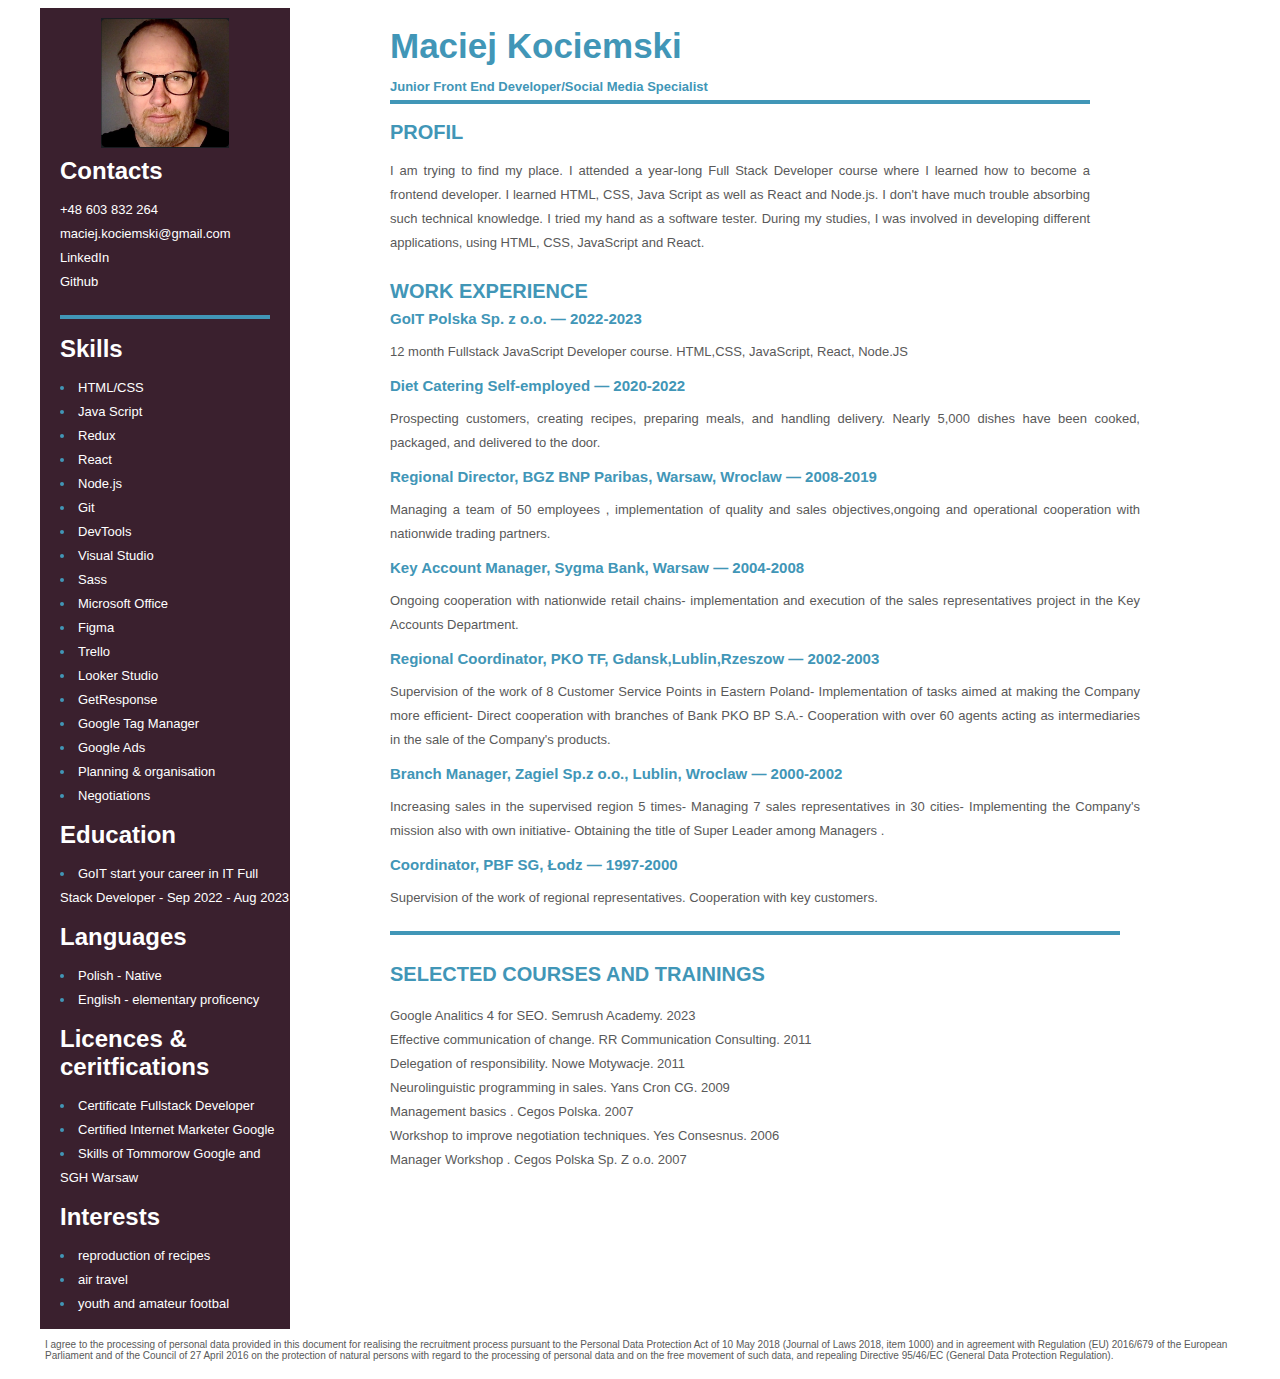
==== cv_about/index.html @ 738c1360 "add socials and style socials and correct all styles header and features" ====
<!DOCTYPE html>
<html lang="en">

<head>
    <meta charset="UTF-8" />
    <meta http-equiv="X-UA-Compatible" content="IE=edge" />
    <meta name="viewport" content="width=device-width, initial-scale=1.0" />
    <title>Cv - Maciej Kociemski</title>
    <link rel="preconnect" href="https://fonts.googleapis.com" />
    <link rel="preconnect" href="https://fonts.gstatic.com" crossorigin />
    <link href="https://fonts.googleapis.com/css2?family=Montserrat:wght@400;700&display=swap" rel="stylesheet" />
    <link href="style.css" rel="stylesheet" />
    <script src="index.js" defer></script>
</head>

<body>
    <div class="wrapper">
        <main>
            <div class="main-description">
                <h1>Maciej Kociemski</h1>
                <h2 class="job-title">Junior Front End Developer/Social Media Specialist</h2>
                <h2 class="header-primary">profil</h2>
                <p class="description">
                    I am trying to find my place. I attended a year-long Full Stack Developer course where I learned how
                    to become a
                    frontend developer. I learned HTML, CSS, Java Script as well as React and Node.js. I don't have much
                    trouble absorbing
                    such technical knowledge. I tried my hand as a software tester. During my studies, I was involved in
                    developing
                    different applications, using HTML, CSS, JavaScript and React.
                </p>
            </div>
            <div>
                <h2 class="header-primary">Work Experience</h2>
                <h3 class="job-name">
                    GoIT Polska Sp. z o.o. — 2022-2023
                </h3>
                <p class="description">12 month Fullstack JavaScript Developer course. HTML,CSS, JavaScript, React,
                    Node.JS </p>
            </div>
            <div>

                <h3 class="job-name">
                    Diet Catering Self-employed — 2020-2022
                </h3>
                <p class="description">Prospecting customers, creating recipes, preparing meals, and handling delivery.
                    Nearly 5,000 dishes have been cooked,
                    packaged, and delivered to the door.</p>
            </div>

            <div>

                <h3 class="job-name">
                    Regional Director, BGZ BNP Paribas, Warsaw, Wroclaw — 2008-2019
                </h3>
                <p class="description">Managing a team of 50 employees , implementation of quality and sales
                    objectives,ongoing and operational cooperation
                    with nationwide trading partners.</p>
            </div>
            <div>

                <h3 class="job-name">
                    Key Account Manager, Sygma Bank, Warsaw — 2004-2008
                </h3>
                <p class="description">Ongoing cooperation with nationwide retail chains- implementation and execution
                    of the sales representatives project in
                    the Key Accounts Department.</p>
            </div>
            <div>

                <h3 class="job-name">
                    Regional Coordinator, PKO TF, Gdansk,Lublin,Rzeszow — 2002-2003
                </h3>
                <p class="description">Supervision of the work of 8 Customer Service Points in Eastern Poland-
                    Implementation of tasks aimed at making the
                    Company more efficient- Direct cooperation with branches of Bank PKO BP S.A.- Cooperation with over
                    60 agents acting as
                    intermediaries in the sale of the Company's products.</p>
            </div>
            <div>

                <h3 class="job-name">
                    Branch Manager, Zagiel Sp.z o.o., Lublin, Wroclaw — 2000-2002
                </h3>
                <p class="description">Increasing sales in the supervised region 5 times- Managing 7 sales
                    representatives in 30 cities- Implementing the
                    Company's mission also with own initiative- Obtaining the title of Super Leader among Managers
                    .</p>
            </div>
            <div>

                <h3 class="job-name">
                    Coordinator, PBF SG, Łodz — 1997-2000
                </h3>
                <p class="description">Supervision of the work of regional representatives. Cooperation with key
                    customers.</p>
            </div>
            <!-- <div class="projects">
                <h2 class="header-primary">Selected projects</h2>
                <ul class="list-primary">
                    <li>
                        <div class="project-item">
                            <a class="list-primary-text" href="https://kingamiko.github.io/wallet-application/"
                                target="_blank">
                                Finance Management System (Team Leader)</a>
                            <span>[React, Redux, Node.js, Express, MongoDB, JWT]</span>
                            <p class="projects-description">
                                Developed an advanced finance management system that enables
                                users to track and analyze their expenses and income. This
                                comprehensive application is built using React and Redux for a
                                dynamic and responsive front-end, while the back-end is
                                powered by Node.js and Express, with MongoDB as the database.
                            </p>
                        </div>
                    </li>
                    <li>
                        <div class="project-item">
                            <a class="list-primary-text" href="https://github.com/KingaMiko/REST-API-application"
                                target="_blank">
                                REST API application</a>
                            <span>[Node, Express, JS, MongoDB, JWT, Jest]</span>
                            <p class="projects-description">
                                I created a RESTful API for a contact management application
                                using Node.js, Express.js, and MongoDB. It enables basic
                                contact operations and user authentication, showcasing my
                                backend development skills.
                            </p>
                        </div>
                    </li>
                    <li>
                        <div class="project-item">
                            <a class="list-primary-text" href="https://kingamiko.github.io/goit-react-hw-08-phonebook"
                                target="_blank">Phonebook Application</a>
                            <span>[React, Redux, Mui, JS]</span>
                            <p class="projects-description">
                                A comprehensive contact management system developed with React
                                and Redux. This application facilitates user registration,
                                login, and profile updates. It showcases my expertise in
                                creating dynamic, responsive user interfaces and efficient
                                state management.
                            </p>
                        </div>
                    </li>
                    <li>
                        <div class="project-item">
                            <a class="list-primary-text" href="https://kingamiko.github.io/goit-react-hw-05-movies/"
                                target="_blank">
                                Movie search engine</a>
                            <span>[React, Styled Components, JS, Rest API, Axios]</span>
                            <p class="projects-description">
                                Developed a React-based web application for movie exploration,
                                utilizing themoviedb.org API. Features include real-time
                                trending movie displays, keyword-based movie search, and
                                detailed movie information with cast and reviews. Implemented
                                efficient routing and code splitting for optimized
                                performance.
                            </p>
                        </div>
                        
                    </li>

                    <li>
                        <div class="project-item">
                            <a class="list-primary-text" href="https://github.com/KingaMiko/Filmoteka-project-2"
                                target="_blank">
                                Movie serach webpage (Team Leader)</a>
                            <span>[HTML, CSS, JS, Rest API, Axios, Parcel]</span>
                            <p class="projects-description">
                                Led the development of a responsive movie search application,
                                compatible across various devices. Key features include
                                user-friendly navigation, integration with themoviedb.org API
                                for real-time movie data, and interactive functionalities like
                                movie lists management and detailed viewing.
                            </p>
                        </div>
                    </li>
                    <li>
                        <div class="project-item">
                            <a class="list-primary-text" href="https://kingamiko.github.io/Ice-cream-projekt-1/"
                                target="_blank">
                                Webpage for Ice Cream shop (Team Leader)</a>
                            <span>[HTML, CSS, JS, Parcel]</span>
                            <p class="projects-description">
                                Directed the creation of a responsive ice cream shop website,
                                ensuring compatibility across all devices. Key
                                responsibilities included user interface design, navigation
                                setup, and integrating dynamic content features for an
                                engaging user experience.
                            </p>
                        </div>
                    </li>
                </ul>
            </div> -->






            <p class="underline"></p>

            <div>
                <h2 class="header-primary">Selected courses and trainings</h2>
                <ul class="list-third">
                    <li><span class="list-third-item description">
                            Google Analitics 4 for SEO. Semrush Academy. 2023</span></li>
                    <li><span class="list-third-item description">
                            Effective communication of change. RR Communication Consulting. 2011</span></li>
                    <li><span class="list-third-item description">
                            Delegation of responsibility. Nowe Motywacje. 2011</span></li>
                    <li><span class="list-third-item description">
                            Neurolinguistic programming in sales. Yans Cron CG. 2009</span></li>
                    <li><span class="list-third-item description">
                            Management basics . Cegos Polska. 2007</span></li>
                    <li><span class="list-third-item description">
                            Workshop to improve negotiation techniques. Yes Consesnus. 2006</span></li>
                    <li><span class="list-third-item description">
                            Manager Workshop . Cegos Polska Sp. Z o.o. 2007</span></li>
                </ul>
            </div>


        </main>
        <aside>
            <img class="cv-photo" src="photo_cv_small.jpeg" width="300" height="auto" alt="Photography" />
            <div class="contact-block">
                <h2 class="header-secondary">Contacts</h2>
                <p class="contact-links">
                    <a class="contact-links" href="tel:48 603 832 264">+48 603 832 264</a>
                    <br />
                    <a class="contact-links" href="mailto:maciej.kociemski@gmail.com">maciej.kociemski@gmail.com</a>
                    <br />
                    <a class="contact-links" href="https://linkedin.com/in/maciej-kociemski" target="_blank">LinkedIn
                    </a>
                    <br />




                    <a class="contact-links" href="https://github.com/MaciejKociemski" target="_blank">Github</a>
                </p>
                <p class="underline"></p>
            </div>
            <div class="skills-block">
                <h2 class="header-secondary">Skills</h2>
                <ul class="list-secondary">
                    <li><span class="list-secondary-item">HTML/CSS</span></li>
                    <li><span class="list-secondary-item">Java Script</span></li>
                    <li><span class="list-secondary-item">Redux</span></li>
                    <li><span class="list-secondary-item">React</span></li>
                    <li><span class="list-secondary-item">Node.js</span></li>
                    <li><span class="list-secondary-item">Git</span></li>
                    <li><span class="list-secondary-item">DevTools</span></li>
                    <li><span class="list-secondary-item">Visual Studio</span></li>
                    <li><span class="list-secondary-item">Sass</span></li>
                    <li><span class="list-secondary-item">Microsoft Office</span></li>
                    <li><span class="list-secondary-item">Figma</span></li>
                    <li><span class="list-secondary-item">Trello</span></li>
                    <li><span class="list-secondary-item">Looker Studio</span></li>
                    <li><span class="list-secondary-item">GetResponse</span></li>
                    <li><span class="list-secondary-item">Google Tag Manager</span></li>
                    <li><span class="list-secondary-item">Google Ads</span></li>
                    <li><span class="list-secondary-item">Planning & organisation</span></li>
                    <li><span class="list-secondary-item">Negotiations</span></li>
                </ul>
            </div>
            <div class="education-block">
                <h2 class="header-secondary">Education</h2>
                <ul class="list-secondary">
                    <li><span class="list-secondary-item">GoIT start your career in IT Full Stack Developer - Sep 2022 -
                            Aug 2023</span></li>

                </ul>
            </div>
            <div class="languages-block">
                <h2 class="header-secondary">Languages</h2>
                <ul class="list-secondary">
                    <li><span class="list-secondary-item">Polish - Native</span></li>
                    <li><span class="list-secondary-item">English - elementary proficency</span></li>
                </ul>
            </div>


            <div class="licences-block">
                <h2 class="header-secondary">Licences & ceritfications</h2>
                <ul class="list-secondary">

                    <li>
                        <span class="list-secondary-item">Certificate Fullstack Developer</span>
                    </li>
                    <li>
                        <span class="list-secondary-item">Certified Internet Marketer Google</span>
                    </li>
                    <li>
                        <span class="list-secondary-item">Skills of Tommorow Google and SGH Warsaw</span>
                    </li>
                </ul>
            </div>
            <div class="interest-block">
                <h2 class="header-secondary">Interests</h2>
                <ul class="list-secondary">
                    <li><span class="list-secondary-item"> reproduction of recipes </span></li>
                    <li><span class="list-secondary-item"> air travel </span></li>
                    <li><span class="list-secondary-item"> youth and amateur footbal</span></li>
                    </p>
            </div>
        </aside>
    </div>
    <footer class="wrapper-footer">
        <p class="text-footer">
            I agree to the processing of personal data provided in this document for
            realising the recruitment process pursuant to the Personal Data
            Protection Act of 10 May 2018 (Journal of Laws 2018, item 1000) and in
            agreement with Regulation (EU) 2016/679 of the European Parliament and
            of the Council of 27 April 2016 on the protection of natural persons
            with regard to the processing of personal data and on the free movement
            of such data, and repealing Directive 95/46/EC (General Data Protection
            Regulation).
        </p>
    </footer>
</body>

</html>
---- cv_about/style.css ----
* {
  color: rgb(65, 150, 183);
}

body {
  font-family: Verdana, Geneva, Tahoma, sans-serif;
  background: #ffffff;
}

.wrapper {
  display: flex;
  flex-direction: row-reverse;
  justify-content: center;
  width: 1200px;
  margin: 0 auto 0 auto;
  background: #fff;
}

.wrapper-footer {
  display: flex;
  flex-direction: row-reverse;
  justify-content: center;
  width: 1200px;
  margin: 0 auto 0 auto;
  background: #ffffff;
}

.text-footer {
  padding-left: 5px;
  padding-right: 5px;
  font-size: 10px;
  color: #595959;
}

aside {
  width: 370px;
  background: #2f1423f2;
  height: auto;
}

.cv-photo {
  border: transparent;
  margin-top: 10px;

  width: 250px;
  height: 130px;

  object-fit: contain;
}

.header-secondary {
  color: #ffffff;
}

.underline {
  border-bottom: 3px solid #fff;
  width: auto;
  margin-right: 20px;
}

.contact-links {
  text-decoration: none;
  color: #ffffff;
  font-size: 13px;
  line-height: 24px;
}

.bold {
  font-weight: 700;
}

.list-secondary {
  font-size: 13px;
  line-height: 24px;
  margin-left: 0px;
  padding-left: 0px;
  list-style-position: inside;
}

.list-third {
  list-style: none;
}

.list-third-item {
  font-size: 13px;
  line-height: 24px;
  margin-left: -40px;
  padding-left: 0px;
  list-style-position: inside;
}

.list-secondary-item {
  color: #ffffff;
}

.contact-block {
  margin-left: 20px;
}

.skills-block {
  margin-left: 20px;
}

.education-block {
  margin-left: 20px;
}

.licences-block {
  margin-left: 20px;
}

.languages-block {
  margin-left: 20px;
}

.interest-block {
  margin-left: 20px;
}

main {
  padding: 10px 100px 10px 100px;
  height: auto;
}

.main-description {
  width: 700px;
}

.job-title {
  font-size: 13px;
  font-weight: 700;
  line-height: 17px;
  border-bottom: 4px solid;
  padding-bottom: 5px;
}

.underline {
  border-bottom: 4px solid;
  padding-bottom: 5px;
}

h1 {
  font-size: 35px;
  font-weight: 700;
  line-height: 55px;
  margin: 0px;
}

h2 {
  margin-top: 5px;
  margin-bottom: 5px;
}

h3 {
  margin-top: 5px;
  margin-bottom: 5px;
}

.description {
  color: #595959;
  font-size: 13px;
  font-weight: 400;
  line-height: 24px;
  text-align: justify;
}

.projects {
  width: 700px;
}

.list-primary {
  font-size: 13px;
  font-weight: 700;
  line-height: 24px;
  padding-left: 0;
  list-style-position: inside;
  display: flex;
  flex-direction: column;
}

.list-primary li {
  display: flex;
  justify-content: space-between;
  margin-bottom: 10px;
}

.list-primary-item {
  color: #595959;
  font-size: 13px;
  font-weight: 400;
  line-height: 24px;
  text-decoration-line: underline;
  text-align: right;
}

.border {
  font-size: 4px;
  color: #ffffff;
  border-bottom: dashed 1px #a8a8a8;
}

.header-primary {
  padding-top: 10px;
  text-transform: uppercase;
  font-size: 20px;
  font-weight: 700;
  line-height: 27px;
}

.job-name {
  font-size: 15px;
  font-weight: 700;
}

.highlight {
  color: #fb6d3a;
}

.job-date {
  color: #a8a8a8;
  font-size: 12px;
  font-weight: 400;
  margin-top: 5px;
  margin-bottom: 5px;
}

.job-list {
  font-size: 13px;
  font-weight: 400;
  line-height: 20px;
  text-align: justify;
  margin-top: 5px;
}

.education {
  margin-top: 20px;
}

.university {
  color: #fb6d3a;
  font-size: 15px;
  font-weight: 700;
  line-height: 20px;
}

.other {
  color: #ffffff;
  font-size: 13px;
  line-height: 24px;
  padding-right: 30px;
}

.projects-description {
  display: flex;
  margin: 0px;
}

.project-item {
  font-size: 13px;
  font-weight: 400;
  line-height: 24px;
}

.list-primary-text {
  font-weight: 700;
}

.linkedin-icon {
  fill: #0077b5;
  margin-top: 15px;
  margin-left: 15px;
}

.github-icon {
  fill: #0077b5;
  /* margin-top: 15px;
    margin-left: 15px; */
}
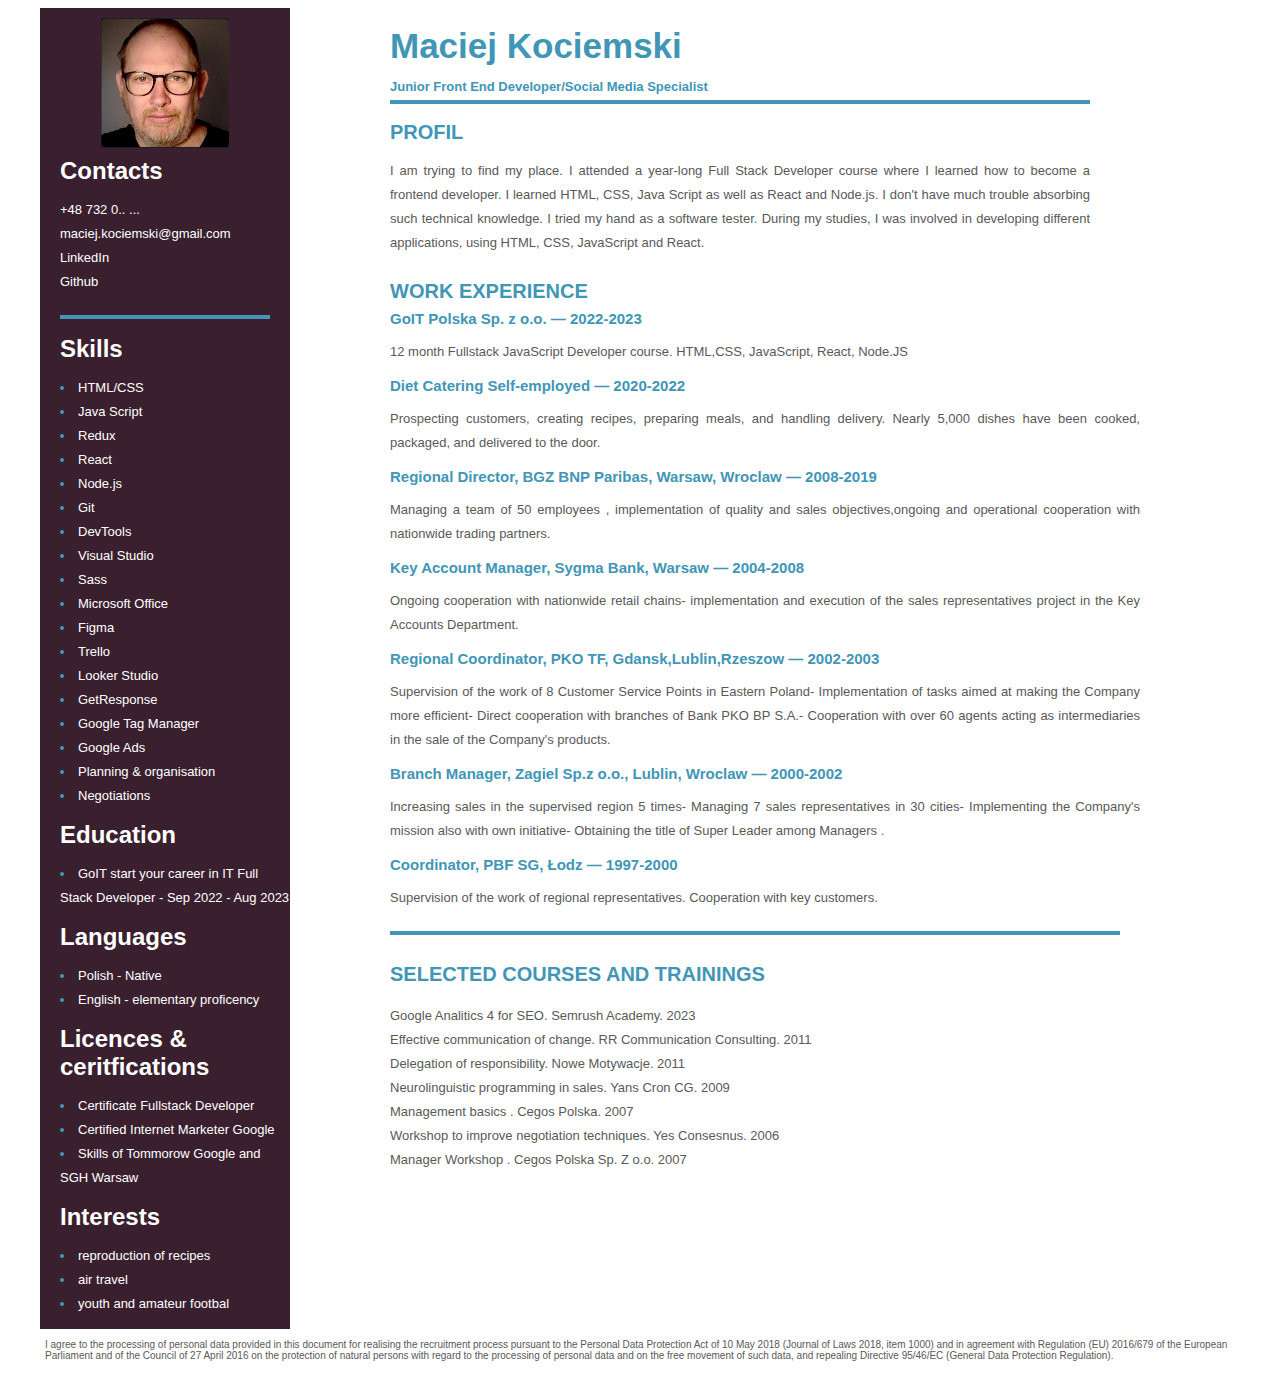
==== commit 0d86ba75: "delete bad code" ====
--- a/cv_about/index.html
+++ b/cv_about/index.html
@@ -95,102 +95,7 @@
                 <p class="description">Supervision of the work of regional representatives. Cooperation with key
                     customers.</p>
             </div>
-            <!-- <div class="projects">
-                <h2 class="header-primary">Selected projects</h2>
-                <ul class="list-primary">
-                    <li>
-                        <div class="project-item">
-                            <a class="list-primary-text" href="https://kingamiko.github.io/wallet-application/"
-                                target="_blank">
-                                Finance Management System (Team Leader)</a>
-                            <span>[React, Redux, Node.js, Express, MongoDB, JWT]</span>
-                            <p class="projects-description">
-                                Developed an advanced finance management system that enables
-                                users to track and analyze their expenses and income. This
-                                comprehensive application is built using React and Redux for a
-                                dynamic and responsive front-end, while the back-end is
-                                powered by Node.js and Express, with MongoDB as the database.
-                            </p>
-                        </div>
-                    </li>
-                    <li>
-                        <div class="project-item">
-                            <a class="list-primary-text" href="https://github.com/KingaMiko/REST-API-application"
-                                target="_blank">
-                                REST API application</a>
-                            <span>[Node, Express, JS, MongoDB, JWT, Jest]</span>
-                            <p class="projects-description">
-                                I created a RESTful API for a contact management application
-                                using Node.js, Express.js, and MongoDB. It enables basic
-                                contact operations and user authentication, showcasing my
-                                backend development skills.
-                            </p>
-                        </div>
-                    </li>
-                    <li>
-                        <div class="project-item">
-                            <a class="list-primary-text" href="https://kingamiko.github.io/goit-react-hw-08-phonebook"
-                                target="_blank">Phonebook Application</a>
-                            <span>[React, Redux, Mui, JS]</span>
-                            <p class="projects-description">
-                                A comprehensive contact management system developed with React
-                                and Redux. This application facilitates user registration,
-                                login, and profile updates. It showcases my expertise in
-                                creating dynamic, responsive user interfaces and efficient
-                                state management.
-                            </p>
-                        </div>
-                    </li>
-                    <li>
-                        <div class="project-item">
-                            <a class="list-primary-text" href="https://kingamiko.github.io/goit-react-hw-05-movies/"
-                                target="_blank">
-                                Movie search engine</a>
-                            <span>[React, Styled Components, JS, Rest API, Axios]</span>
-                            <p class="projects-description">
-                                Developed a React-based web application for movie exploration,
-                                utilizing themoviedb.org API. Features include real-time
-                                trending movie displays, keyword-based movie search, and
-                                detailed movie information with cast and reviews. Implemented
-                                efficient routing and code splitting for optimized
-                                performance.
-                            </p>
-                        </div>
-                        
-                    </li>
-
-                    <li>
-                        <div class="project-item">
-                            <a class="list-primary-text" href="https://github.com/KingaMiko/Filmoteka-project-2"
-                                target="_blank">
-                                Movie serach webpage (Team Leader)</a>
-                            <span>[HTML, CSS, JS, Rest API, Axios, Parcel]</span>
-                            <p class="projects-description">
-                                Led the development of a responsive movie search application,
-                                compatible across various devices. Key features include
-                                user-friendly navigation, integration with themoviedb.org API
-                                for real-time movie data, and interactive functionalities like
-                                movie lists management and detailed viewing.
-                            </p>
-                        </div>
-                    </li>
-                    <li>
-                        <div class="project-item">
-                            <a class="list-primary-text" href="https://kingamiko.github.io/Ice-cream-projekt-1/"
-                                target="_blank">
-                                Webpage for Ice Cream shop (Team Leader)</a>
-                            <span>[HTML, CSS, JS, Parcel]</span>
-                            <p class="projects-description">
-                                Directed the creation of a responsive ice cream shop website,
-                                ensuring compatibility across all devices. Key
-                                responsibilities included user interface design, navigation
-                                setup, and integrating dynamic content features for an
-                                engaging user experience.
-                            </p>
-                        </div>
-                    </li>
-                </ul>
-            </div> -->
+
 
 
 
@@ -226,7 +131,7 @@
             <div class="contact-block">
                 <h2 class="header-secondary">Contacts</h2>
                 <p class="contact-links">
-                    <a class="contact-links" href="tel:48 603 832 264">+48 603 832 264</a>
+                    <a class="contact-links" href="tel:48 603 832 264">+48 732 0.. ...</a>
                     <br />
                     <a class="contact-links" href="mailto:maciej.kociemski@gmail.com">maciej.kociemski@gmail.com</a>
                     <br />
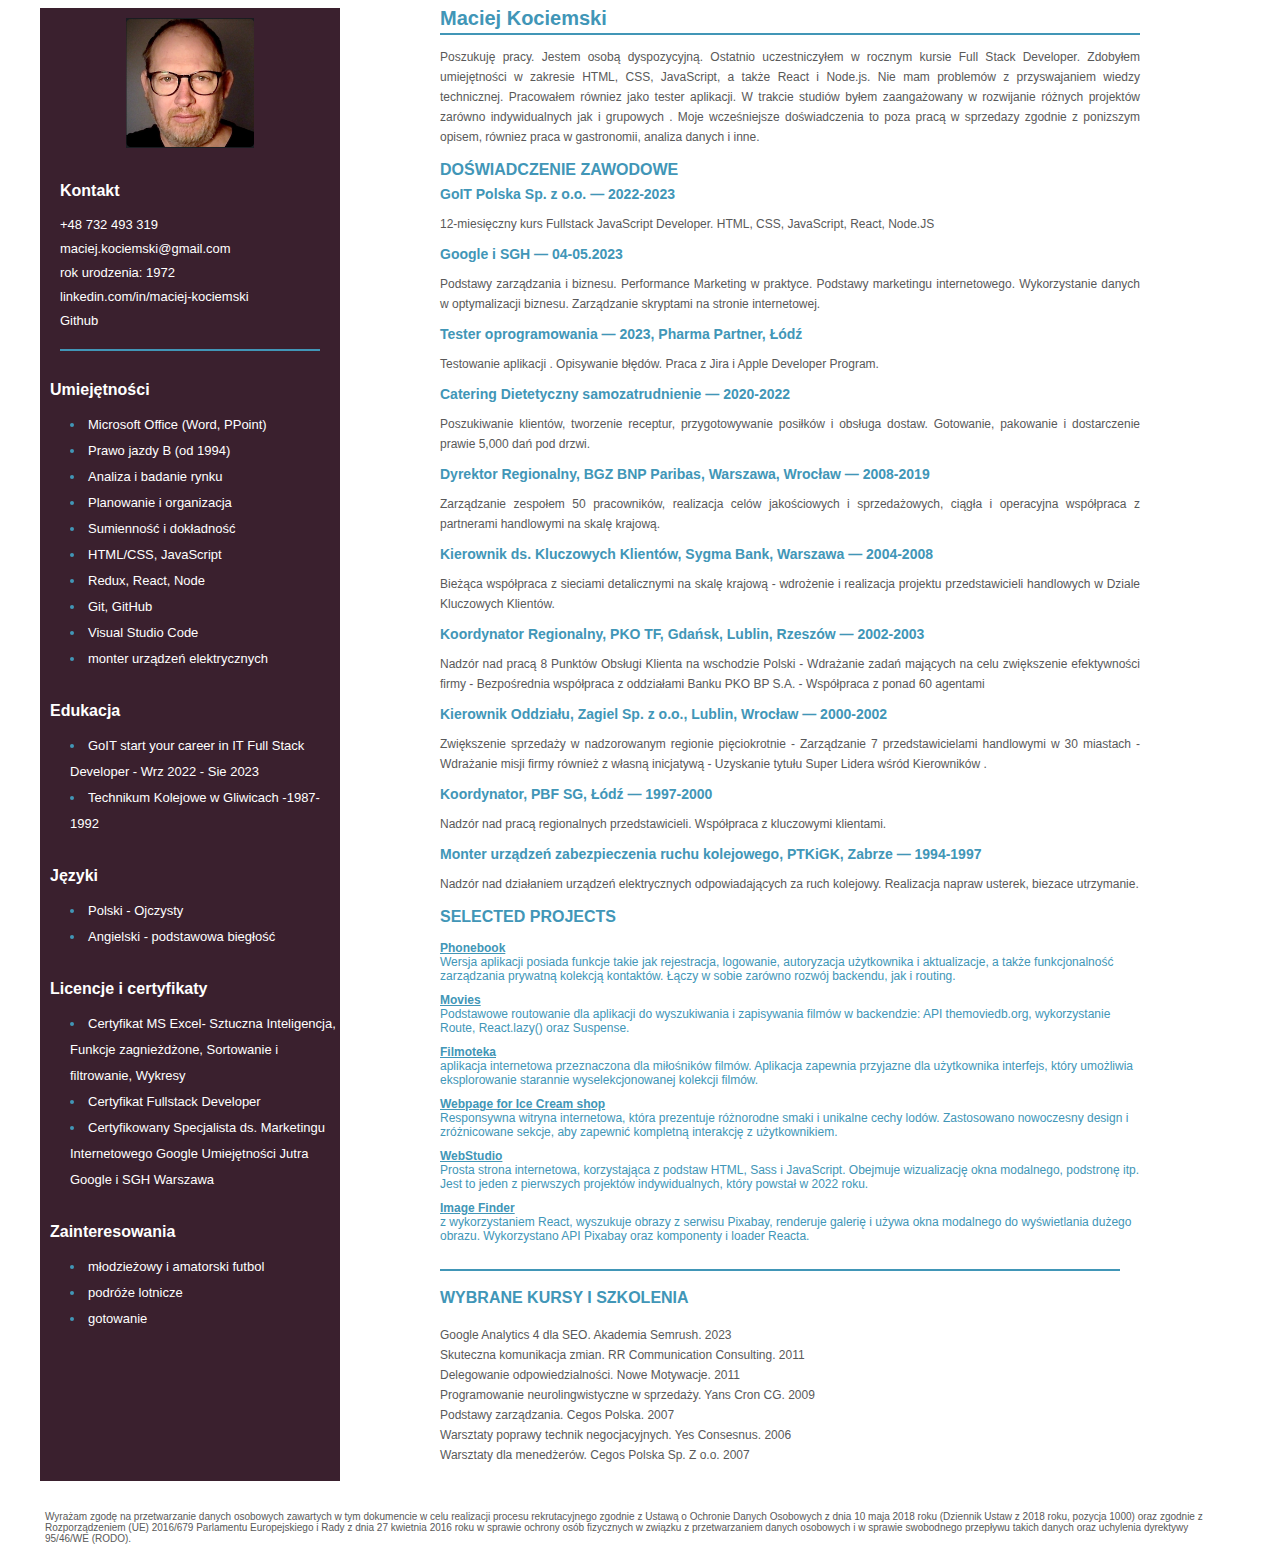
==== commit 127dd38e: "amendments and additions" ====
--- a/cv_about/index.html
+++ b/cv_about/index.html
@@ -10,7 +10,6 @@
     <link rel="preconnect" href="https://fonts.gstatic.com" crossorigin />
     <link href="https://fonts.googleapis.com/css2?family=Montserrat:wght@400;700&display=swap" rel="stylesheet" />
     <link href="style.css" rel="stylesheet" />
-    <script src="index.js" defer></script>
 </head>
 
 <body>
@@ -18,109 +17,198 @@
         <main>
             <div class="main-description">
                 <h1>Maciej Kociemski</h1>
-                <h2 class="job-title">Junior Front End Developer/Social Media Specialist</h2>
-                <h2 class="header-primary">profil</h2>
+                <h2 class="job-title"></h2>
+                <!-- <h2 class="header-primary">O mnie</h2> -->
                 <p class="description">
-                    I am trying to find my place. I attended a year-long Full Stack Developer course where I learned how
-                    to become a
-                    frontend developer. I learned HTML, CSS, Java Script as well as React and Node.js. I don't have much
-                    trouble absorbing
-                    such technical knowledge. I tried my hand as a software tester. During my studies, I was involved in
-                    developing
-                    different applications, using HTML, CSS, JavaScript and React.
+                    Poszukuję pracy. Jestem osobą dyspozycyjną. Ostatnio uczestniczyłem w rocznym kursie Full Stack
+                    Developer. Zdobyłem umiejętności w zakresie HTML, CSS, JavaScript, a także React i Node.js. Nie mam problemów z przyswajaniem wiedzy technicznej. Pracowałem równiez jako tester aplikacji. W trakcie studiów byłem zaangażowany w rozwijanie różnych
+                    projektów zarówno indywidualnych jak i grupowych . Moje wcześniejsze doświadczenia to poza
+                    pracą w sprzedazy zgodnie z ponizszym opisem, równiez praca w gastronomii, analiza danych i inne.
                 </p>
             </div>
-            <div>
-                <h2 class="header-primary">Work Experience</h2>
+            <h2 class="header-primary">Doświadczenie Zawodowe</h2>
+            <div class="job-area">
                 <h3 class="job-name">
                     GoIT Polska Sp. z o.o. — 2022-2023
                 </h3>
-                <p class="description">12 month Fullstack JavaScript Developer course. HTML,CSS, JavaScript, React,
-                    Node.JS </p>
-            </div>
-            <div>
-
-                <h3 class="job-name">
-                    Diet Catering Self-employed — 2020-2022
-                </h3>
-                <p class="description">Prospecting customers, creating recipes, preparing meals, and handling delivery.
-                    Nearly 5,000 dishes have been cooked,
-                    packaged, and delivered to the door.</p>
-            </div>
-
-            <div>
-
-                <h3 class="job-name">
-                    Regional Director, BGZ BNP Paribas, Warsaw, Wroclaw — 2008-2019
-                </h3>
-                <p class="description">Managing a team of 50 employees , implementation of quality and sales
-                    objectives,ongoing and operational cooperation
-                    with nationwide trading partners.</p>
-            </div>
-            <div>
-
-                <h3 class="job-name">
-                    Key Account Manager, Sygma Bank, Warsaw — 2004-2008
-                </h3>
-                <p class="description">Ongoing cooperation with nationwide retail chains- implementation and execution
-                    of the sales representatives project in
-                    the Key Accounts Department.</p>
-            </div>
-            <div>
-
-                <h3 class="job-name">
-                    Regional Coordinator, PKO TF, Gdansk,Lublin,Rzeszow — 2002-2003
-                </h3>
-                <p class="description">Supervision of the work of 8 Customer Service Points in Eastern Poland-
-                    Implementation of tasks aimed at making the
-                    Company more efficient- Direct cooperation with branches of Bank PKO BP S.A.- Cooperation with over
-                    60 agents acting as
-                    intermediaries in the sale of the Company's products.</p>
-            </div>
-            <div>
-
-                <h3 class="job-name">
-                    Branch Manager, Zagiel Sp.z o.o., Lublin, Wroclaw — 2000-2002
-                </h3>
-                <p class="description">Increasing sales in the supervised region 5 times- Managing 7 sales
-                    representatives in 30 cities- Implementing the
-                    Company's mission also with own initiative- Obtaining the title of Super Leader among Managers
-                    .</p>
-            </div>
-            <div>
-
-                <h3 class="job-name">
-                    Coordinator, PBF SG, Łodz — 1997-2000
-                </h3>
-                <p class="description">Supervision of the work of regional representatives. Cooperation with key
-                    customers.</p>
-            </div>
-
-
-
-
-
-
+                <p class="description">12-miesięczny kurs Fullstack JavaScript Developer. HTML, CSS, JavaScript,
+                    React,
+                    Node.JS</p>
+            </div>
+            <div class="job-area">
+
+                <h3 class="job-name">
+                    Google i SGH — 04-05.2023
+                </h3>
+                <p class="description">Podstawy zarządzania i biznesu. Performance Marketing w praktyce. Podstawy
+                    marketingu internetowego. Wykorzystanie
+                    danych w optymalizacji biznesu. Zarządzanie skryptami na stronie internetowej.</p>
+            </div>
+            <div>
+
+                <h3 class="job-name">
+                    Tester oprogramowania — 2023, Pharma Partner, Łódź
+                </h3>
+                <p class="description">Testowanie aplikacji . Opisywanie błędów. Praca z Jira i Apple Developer Program.
+                </p>
+            </div>
+            <div>
+
+                <h3 class="job-name">
+                    Catering Dietetyczny samozatrudnienie — 2020-2022
+                </h3>
+                <p class="description">Poszukiwanie klientów, tworzenie receptur, przygotowywanie posiłków i obsługa
+                    dostaw.
+                    Gotowanie, pakowanie i dostarczenie prawie 5,000 dań pod drzwi.</p>
+            </div>
+
+            <div>
+
+                <h3 class="job-name">
+                    Dyrektor Regionalny, BGZ BNP Paribas, Warszawa, Wrocław — 2008-2019
+                </h3>
+                <p class="description">Zarządzanie zespołem 50 pracowników, realizacja celów jakościowych i
+                    sprzedażowych,
+                    ciągła i operacyjna współpraca z partnerami handlowymi na skalę krajową.</p>
+            </div>
+            <div>
+
+                <h3 class="job-name">
+                    Kierownik ds. Kluczowych Klientów, Sygma Bank, Warszawa — 2004-2008
+                </h3>
+                <p class="description">Bieżąca współpraca z sieciami detalicznymi na skalę krajową - wdrożenie i
+                    realizacja
+                    projektu przedstawicieli handlowych w Dziale Kluczowych Klientów.</p>
+            </div>
+            <div>
+
+                <h3 class="job-name">
+                    Koordynator Regionalny, PKO TF, Gdańsk, Lublin, Rzeszów — 2002-2003
+                </h3>
+                <p class="description">Nadzór nad pracą 8 Punktów Obsługi Klienta na wschodzie Polski -
+                    Wdrażanie zadań
+                    mających na celu zwiększenie efektywności firmy - Bezpośrednia współpraca z oddziałami Banku PKO BP
+                    S.A. -
+                    Współpraca z ponad 60 agentami</p>
+            </div>
+            <div>
+
+                <h3 class="job-name">
+                    Kierownik Oddziału, Zagiel Sp. z o.o., Lublin, Wrocław — 2000-2002
+                </h3>
+                <p class="description">Zwiększenie sprzedaży w nadzorowanym regionie pięciokrotnie - Zarządzanie 7
+                    przedstawicielami handlowymi w 30 miastach - Wdrażanie misji firmy również z własną inicjatywą -
+                    Uzyskanie tytułu Super Lidera wśród Kierowników .</p>
+            </div>
+            <div>
+
+                <h3 class="job-name">
+                    Koordynator, PBF SG, Łódź — 1997-2000
+                </h3>
+                <p class="description">Nadzór nad pracą regionalnych przedstawicieli. Współpraca z kluczowymi
+                    klientami.</p>
+            </div>
+            <div>
+
+                <h3 class="job-name">
+                    Monter urządzeń zabezpieczenia ruchu kolejowego, PTKiGK, Zabrze — 1994-1997
+                </h3>
+                <p class="description">Nadzór nad działaniem urządzeń elektrycznych odpowiadających za ruch kolejowy.
+                    Realizacja napraw usterek, biezace utrzymanie.</p>
+            </div>
+
+            <div class="projects">
+                <h2 class="header-primary">Selected projects</h2>
+                <ul class="list-primary">
+                    <li>
+                        <div class="project-item">
+                            <a class="list-primary-text" href="https://maciejkociemski.github.io/goit-react-hw-08-phonebook/" target="_blank">
+                                Phonebook</a>
+                            <span class="descript_"></span>
+                            <p class="projects-description">
+                                Wersja aplikacji posiada funkcje takie jak rejestracja, logowanie, autoryzacja użytkownika i aktualizacje, a
+                                także funkcjonalność zarządzania prywatną kolekcją kontaktów. Łączy w sobie zarówno rozwój backendu, jak i routing.
+                            </p>
+                        </div>
+                    </li>
+                    <li>
+                        <div class="project-item">
+                            <a class="list-primary-text" href="https://maciejkociemski.github.io/goit-react-hw-05-movies/" target="_blank">
+                                Movies</a>
+                            <span></span>
+                            <p class="projects-description">
+                                Podstawowe routowanie dla aplikacji do wyszukiwania i zapisywania filmów w backendzie: API themoviedb.org, wykorzystanie
+                                Route, React.lazy() oraz Suspense.
+                            </p>
+                        </div>
+                    </li>
+                    <li>
+                        <div class="project-item">
+                            <a class="list-primary-text" href="https://joanna-jasinska.github.io/Filmoteka/" target="_blank">Filmoteka</a>
+                            <span></span>
+                            <p class="projects-description">
+                                aplikacja internetowa przeznaczona dla miłośników filmów. Aplikacja zapewnia przyjazne dla użytkownika interfejs, który
+                                umożliwia eksplorowanie starannie wyselekcjonowanej kolekcji filmów.
+                            </p>
+                        </div>
+                    </li>
+                    <li>
+                        <div class="project-item">
+                            <a class="list-primary-text" href="https://maciekdul.github.io/IceCream-project/" target="_blank">
+                                Webpage for Ice Cream shop</a>
+                            <span></span>
+                            <p class="projects-description">
+                                Responsywna witryna internetowa, która prezentuje różnorodne smaki i unikalne cechy lodów. Zastosowano nowoczesny design
+                                i zróżnicowane sekcje, aby zapewnić kompletną interakcję z użytkownikiem.
+                            </p>
+                        </div>
+
+                    </li>
+
+                    <li>
+                        <div class="project-item">
+                            <a class="list-primary-text" href="https://maciejkociemski.github.io/goit-markup-hw-08/" target="_blank">
+                                WebStudio</a>
+                            <span></span>
+                            <p class="projects-description">
+                                Prosta strona internetowa, korzystająca z podstaw HTML, Sass i JavaScript. Obejmuje wizualizację okna modalnego,
+                                podstronę itp. Jest to jeden z pierwszych projektów indywidualnych, który powstał w 2022 roku.
+                            </p>
+                        </div>
+                    </li>
+                    <li>
+                        <div class="project-item">
+                            <a class="list-primary-text" href="https://maciejkociemski.github.io/goit-react-hw03-image-finder/" target="_blank">
+                                Image Finder</a>
+                            <span></span>
+                            <p class="projects-description">
+                                z wykorzystaniem React, wyszukuje obrazy z serwisu Pixabay, renderuje galerię i używa okna modalnego do wyświetlania dużego
+                                obrazu. Wykorzystano API Pixabay oraz komponenty i loader Reacta.
+                            </p>
+                        </div>
+                    </li>
+                </ul>
+            </div>
 
             <p class="underline"></p>
 
             <div>
-                <h2 class="header-primary">Selected courses and trainings</h2>
+                <h2 class="header-primary">Wybrane kursy i szkolenia</h2>
                 <ul class="list-third">
                     <li><span class="list-third-item description">
-                            Google Analitics 4 for SEO. Semrush Academy. 2023</span></li>
-                    <li><span class="list-third-item description">
-                            Effective communication of change. RR Communication Consulting. 2011</span></li>
-                    <li><span class="list-third-item description">
-                            Delegation of responsibility. Nowe Motywacje. 2011</span></li>
-                    <li><span class="list-third-item description">
-                            Neurolinguistic programming in sales. Yans Cron CG. 2009</span></li>
-                    <li><span class="list-third-item description">
-                            Management basics . Cegos Polska. 2007</span></li>
-                    <li><span class="list-third-item description">
-                            Workshop to improve negotiation techniques. Yes Consesnus. 2006</span></li>
-                    <li><span class="list-third-item description">
-                            Manager Workshop . Cegos Polska Sp. Z o.o. 2007</span></li>
+                            Google Analytics 4 dla SEO. Akademia Semrush. 2023</span></li>
+                    <li><span class="list-third-item description">
+                            Skuteczna komunikacja zmian. RR Communication Consulting. 2011</span></li>
+                    <li><span class="list-third-item description">
+                            Delegowanie odpowiedzialności. Nowe Motywacje. 2011</span></li>
+                    <li><span class="list-third-item description">
+                            Programowanie neurolingwistyczne w sprzedaży. Yans Cron CG. 2009</span></li>
+                    <li><span class="list-third-item description">
+                            Podstawy zarządzania. Cegos Polska. 2007</span></li>
+                    <li><span class="list-third-item description">
+                            Warsztaty poprawy technik negocjacyjnych. Yes Consesnus. 2006</span></li>
+                    <li><span class="list-third-item description">
+                            Warsztaty dla menedżerów. Cegos Polska Sp. Z o.o. 2007</span></li>
                 </ul>
             </div>
 
@@ -129,98 +217,106 @@
         <aside>
             <img class="cv-photo" src="photo_cv_small.jpeg" width="300" height="auto" alt="Photography" />
             <div class="contact-block">
-                <h2 class="header-secondary">Contacts</h2>
+                <h2 class="header-secondary">Kontakt</h2>
                 <p class="contact-links">
-                    <a class="contact-links" href="tel:48 603 832 264">+48 732 0.. ...</a>
+                    <a class="contact-links" href="tel:48 603 832 264">+48 732 493 319</a>
                     <br />
                     <a class="contact-links" href="mailto:maciej.kociemski@gmail.com">maciej.kociemski@gmail.com</a>
                     <br />
-                    <a class="contact-links" href="https://linkedin.com/in/maciej-kociemski" target="_blank">LinkedIn
+                    <span>rok urodzenia: 1972</span><br>
+                    <a class="contact-links" href="https://linkedin.com/in/maciej-kociemski"
+                        target="_blank">linkedin.com/in/maciej-kociemski
                     </a>
                     <br />
-
-
-
-
                     <a class="contact-links" href="https://github.com/MaciejKociemski" target="_blank">Github</a>
                 </p>
                 <p class="underline"></p>
             </div>
             <div class="skills-block">
-                <h2 class="header-secondary">Skills</h2>
-                <ul class="list-secondary">
-                    <li><span class="list-secondary-item">HTML/CSS</span></li>
-                    <li><span class="list-secondary-item">Java Script</span></li>
-                    <li><span class="list-secondary-item">Redux</span></li>
-                    <li><span class="list-secondary-item">React</span></li>
-                    <li><span class="list-secondary-item">Node.js</span></li>
-                    <li><span class="list-secondary-item">Git</span></li>
-                    <li><span class="list-secondary-item">DevTools</span></li>
-                    <li><span class="list-secondary-item">Visual Studio</span></li>
-                    <li><span class="list-secondary-item">Sass</span></li>
-                    <li><span class="list-secondary-item">Microsoft Office</span></li>
-                    <li><span class="list-secondary-item">Figma</span></li>
-                    <li><span class="list-secondary-item">Trello</span></li>
-                    <li><span class="list-secondary-item">Looker Studio</span></li>
-                    <li><span class="list-secondary-item">GetResponse</span></li>
-                    <li><span class="list-secondary-item">Google Tag Manager</span></li>
-                    <li><span class="list-secondary-item">Google Ads</span></li>
-                    <li><span class="list-secondary-item">Planning & organisation</span></li>
-                    <li><span class="list-secondary-item">Negotiations</span></li>
+                <h2 class="header-secondary">Umiejętności</h2>
+                <ul class="list-secondary">
+                    <li><span class="list-secondary-item">Microsoft Office (Word, PPoint)</span></li>
+                    <li><span class="list-secondary-item">Prawo jazdy B (od 1994)</span></li>
+                    <li><span class="list-secondary-item">Analiza i badanie rynku</span></li>
+                    <li><span class="list-secondary-item">Planowanie i organizacja</span></li>
+                    <li><span class="list-secondary-item">Sumienność i dokładność</span></li>
+                    
+                    <li><span class="list-secondary-item">HTML/CSS, JavaScript</span></li>
+                    <!-- <li><span class="list-secondary-item">JavaScript</span></li> -->
+                    <li><span class="list-secondary-item">Redux, React, Node</span></li>
+                    <!-- <li><span class="list-secondary-item">React</span></li> -->
+                    <!-- <li><span class="list-secondary-item">Node.js</span></li> -->
+                    <li><span class="list-secondary-item">Git, GitHub</span></li>
+                    <!-- <li><span class="list-secondary-item">DevTools</span></li> -->
+                    <li><span class="list-secondary-item">Visual Studio Code</span></li>
+                    <li><span class="list-secondary-item">monter urządzeń elektrycznych</span></li>
+                    <!-- <li><span class="list-secondary-item">Sass</span></li> -->
+                    <!-- <li><span class="list-secondary-item">Trello</span></li> -->
+                    <!-- <li><span class="list-secondary-item">Looker Studio</span></li> -->
+                    <!-- <li><span class="list-secondary-item">GetResponse</span></li> -->
+                    <!-- <li><span class="list-secondary-item">Google Tag Manager</span></li> -->
+                    <!-- <li><span class="list-secondary-item">Google Ads</span></li> -->
                 </ul>
             </div>
             <div class="education-block">
-                <h2 class="header-secondary">Education</h2>
-                <ul class="list-secondary">
-                    <li><span class="list-secondary-item">GoIT start your career in IT Full Stack Developer - Sep 2022 -
-                            Aug 2023</span></li>
+                <h2 class="header-secondary">Edukacja</h2>
+                <ul class="list-secondary">
+                    <li><span class="list-secondary-item">GoIT start your career in IT Full Stack Developer - Wrz
+                            2022 -
+                            Sie 2023</span></li>
+                    <li><span class="list-secondary-item">Technikum Kolejowe w Gliwicach -1987-1992</span></li>
 
                 </ul>
             </div>
             <div class="languages-block">
-                <h2 class="header-secondary">Languages</h2>
-                <ul class="list-secondary">
-                    <li><span class="list-secondary-item">Polish - Native</span></li>
-                    <li><span class="list-secondary-item">English - elementary proficency</span></li>
+                <h2 class="header-secondary">Języki</h2>
+                <ul class="list-secondary">
+                    <li><span class="list-secondary-item">Polski - Ojczysty</span></li>
+                    <li><span class="list-secondary-item">Angielski - podstawowa biegłość</span></li>
                 </ul>
             </div>
 
 
             <div class="licences-block">
-                <h2 class="header-secondary">Licences & ceritfications</h2>
-                <ul class="list-secondary">
-
-                    <li>
-                        <span class="list-secondary-item">Certificate Fullstack Developer</span>
-                    </li>
-                    <li>
-                        <span class="list-secondary-item">Certified Internet Marketer Google</span>
-                    </li>
-                    <li>
-                        <span class="list-secondary-item">Skills of Tommorow Google and SGH Warsaw</span>
+                <h2 class="header-secondary">Licencje i certyfikaty</h2>
+                <ul class="list-secondary">
+
+                    <li>
+                        <span class="list-secondary-item">Certyfikat MS Excel- Sztuczna Inteligencja, Funkcje
+                            zagnieżdżone, Sortowanie i filtrowanie, Wykresy</span>
+                    </li>
+                    <li>
+                        <span class="list-secondary-item">Certyfikat Fullstack Developer</span>
+                    </li>
+                    <li>
+                        <span class="list-secondary-item">Certyfikowany Specjalista ds. Marketingu Internetowego
+                            Google</span>
+
+                        <span class="list-secondary-item">Umiejętności Jutra Google i SGH Warszawa</span>
                     </li>
                 </ul>
             </div>
             <div class="interest-block">
-                <h2 class="header-secondary">Interests</h2>
-                <ul class="list-secondary">
-                    <li><span class="list-secondary-item"> reproduction of recipes </span></li>
-                    <li><span class="list-secondary-item"> air travel </span></li>
-                    <li><span class="list-secondary-item"> youth and amateur footbal</span></li>
-                    </p>
+                <h2 class="header-secondary">Zainteresowania</h2>
+
+                <ul class="list-secondary">
+                    <li><span class="list-secondary-item">młodzieżowy i amatorski futbol</span></li>
+                    <li><span class="list-secondary-item">podróże lotnicze</span></li>
+                    <li><span class="list-secondary-item">gotowanie</span></li>
+                </ul>
+
             </div>
         </aside>
     </div>
     <footer class="wrapper-footer">
         <p class="text-footer">
-            I agree to the processing of personal data provided in this document for
-            realising the recruitment process pursuant to the Personal Data
-            Protection Act of 10 May 2018 (Journal of Laws 2018, item 1000) and in
-            agreement with Regulation (EU) 2016/679 of the European Parliament and
-            of the Council of 27 April 2016 on the protection of natural persons
-            with regard to the processing of personal data and on the free movement
-            of such data, and repealing Directive 95/46/EC (General Data Protection
-            Regulation).
+            Wyrażam zgodę na przetwarzanie danych osobowych zawartych w tym dokumencie w celu
+            realizacji procesu rekrutacyjnego zgodnie z Ustawą o Ochronie Danych Osobowych z dnia 10 maja 2018 roku
+            (Dziennik Ustaw z 2018 roku, pozycja 1000) oraz zgodnie z Rozporządzeniem (UE) 2016/679 Parlamentu
+            Europejskiego
+            i Rady z dnia 27 kwietnia 2016 roku w sprawie ochrony osób fizycznych w związku z przetwarzaniem danych
+            osobowych
+            i w sprawie swobodnego przepływu takich danych oraz uchylenia dyrektywy 95/46/WE (RODO).
         </p>
     </footer>
 </body>
--- a/cv_about/style.css
+++ b/cv_about/style.css
@@ -16,6 +16,13 @@
   background: #fff;
 }
 
+span {
+  color: #fff;
+}
+
+.descript_ {
+  color: #0077b5;
+}
 .wrapper-footer {
   display: flex;
   flex-direction: row-reverse;
@@ -23,6 +30,7 @@
   width: 1200px;
   margin: 0 auto 0 auto;
   background: #ffffff;
+  margin-top: 20px;
 }
 
 .text-footer {
@@ -33,7 +41,7 @@
 }
 
 aside {
-  width: 370px;
+  width: 400px;
   background: #2f1423f2;
   height: auto;
 }
@@ -42,7 +50,7 @@
   border: transparent;
   margin-top: 10px;
 
-  width: 250px;
+  width: 300px;
   height: 130px;
 
   object-fit: contain;
@@ -53,7 +61,7 @@
 }
 
 .underline {
-  border-bottom: 3px solid #fff;
+  border-bottom: 1px solid #fff;
   width: auto;
   margin-right: 20px;
 }
@@ -71,8 +79,8 @@
 
 .list-secondary {
   font-size: 13px;
-  line-height: 24px;
-  margin-left: 0px;
+  line-height: 26px;
+  margin-left: 20px;
   padding-left: 0px;
   list-style-position: inside;
 }
@@ -94,31 +102,37 @@
 }
 
 .contact-block {
+  margin-top: 30px;
   margin-left: 20px;
 }
 
 .skills-block {
-  margin-left: 20px;
+  margin-top: 30px;
+  margin-left: 10px;
 }
 
 .education-block {
-  margin-left: 20px;
+  margin-top: 30px;
+  margin-left: 10px;
 }
 
 .licences-block {
-  margin-left: 20px;
+  margin-top: 30px;
+  margin-left: 10px;
 }
 
 .languages-block {
-  margin-left: 20px;
+  margin-top: 30px;
+  margin-left: 10px;
 }
 
 .interest-block {
-  margin-left: 20px;
+  margin-top: 30px;
+  margin-left: 10px;
 }
 
 main {
-  padding: 10px 100px 10px 100px;
+  padding: 5px 100px 0px 100px;
   height: auto;
 }
 
@@ -130,23 +144,24 @@
   font-size: 13px;
   font-weight: 700;
   line-height: 17px;
-  border-bottom: 4px solid;
+  border-bottom: 2px solid;
   padding-bottom: 5px;
 }
 
 .underline {
-  border-bottom: 4px solid;
-  padding-bottom: 5px;
+  border-bottom: 2px solid;
+  /* padding-bottom: 5px; */
 }
 
 h1 {
-  font-size: 35px;
-  font-weight: 700;
-  line-height: 55px;
+  font-size: 20px;
+  font-weight: 700;
+  line-height: 10px;
   margin: 0px;
 }
 
 h2 {
+  font-size: 16px;
   margin-top: 5px;
   margin-bottom: 5px;
 }
@@ -158,9 +173,9 @@
 
 .description {
   color: #595959;
-  font-size: 13px;
-  font-weight: 400;
-  line-height: 24px;
+  font-size: 12px;
+  font-weight: 400;
+  line-height: 20px;
   text-align: justify;
 }
 
@@ -200,15 +215,16 @@
 }
 
 .header-primary {
-  padding-top: 10px;
+  padding-top: 2px;
+  padding-bottom: 2px;
   text-transform: uppercase;
-  font-size: 20px;
-  font-weight: 700;
-  line-height: 27px;
+  font-size: 16px;
+  font-weight: 700;
+  line-height: 18px;
 }
 
 .job-name {
-  font-size: 15px;
+  font-size: 14px;
   font-weight: 700;
 }
 
@@ -242,13 +258,13 @@
   font-weight: 700;
   line-height: 20px;
 }
-
+/* 
 .other {
   color: #ffffff;
   font-size: 13px;
-  line-height: 24px;
+  line-height: 20px;
   padding-right: 30px;
-}
+} */
 
 .projects-description {
   display: flex;
@@ -256,9 +272,9 @@
 }
 
 .project-item {
-  font-size: 13px;
-  font-weight: 400;
-  line-height: 24px;
+  font-size: 12px;
+  font-weight: 400;
+  line-height: 14px;
 }
 
 .list-primary-text {
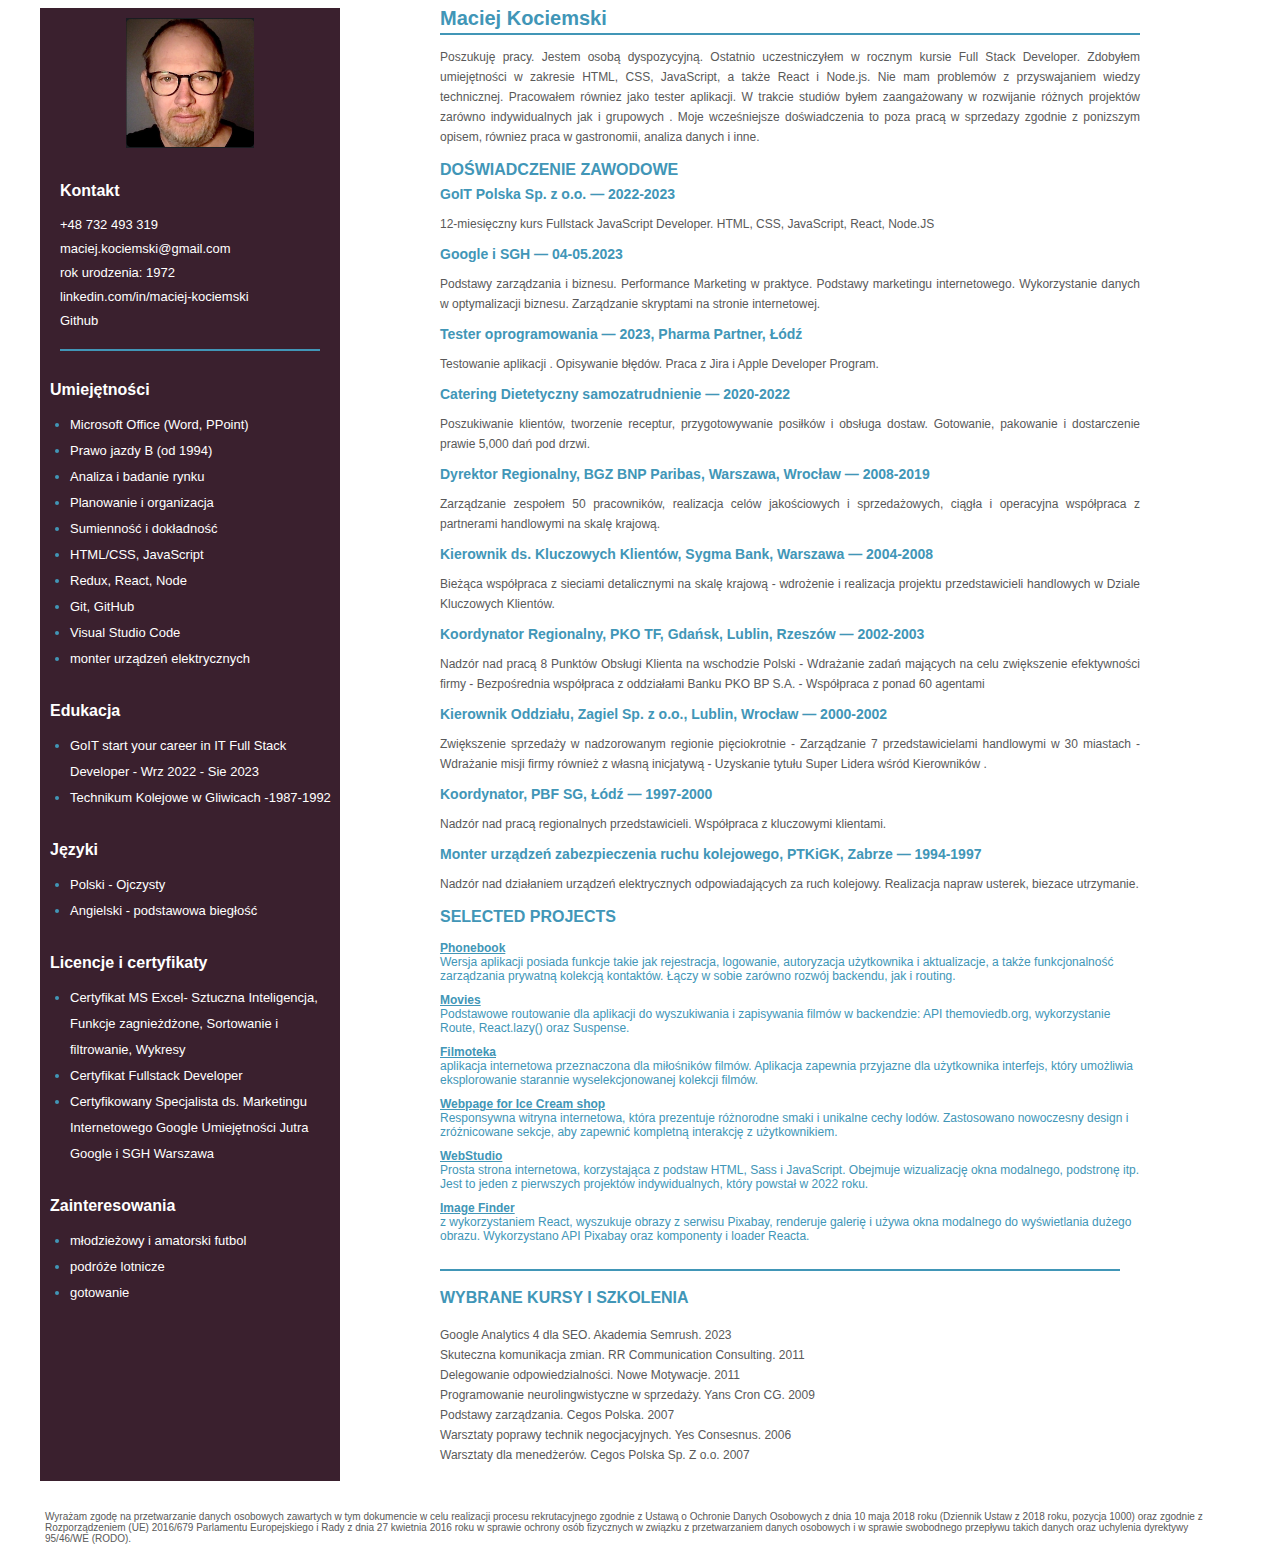
==== commit 8b35aaec: "actualisation" ====
--- a/cv_about/index.html
+++ b/cv_about/index.html
@@ -27,6 +27,12 @@
                 </p>
             </div>
             <h2 class="header-primary">Doświadczenie Zawodowe</h2>
+            <!-- <div class="job-area">
+                <h3 class="job-name">
+                    3M - Wrocław— 2024 
+                </h3>
+                <p class="description">Production Line Operator</p>
+            </div> -->
             <div class="job-area">
                 <h3 class="job-name">
                     GoIT Polska Sp. z o.o. — 2022-2023
--- a/cv_about/style.css
+++ b/cv_about/style.css
@@ -82,7 +82,7 @@
   line-height: 26px;
   margin-left: 20px;
   padding-left: 0px;
-  list-style-position: inside;
+  /* list-style-position: inside; */
 }
 
 .list-third {
